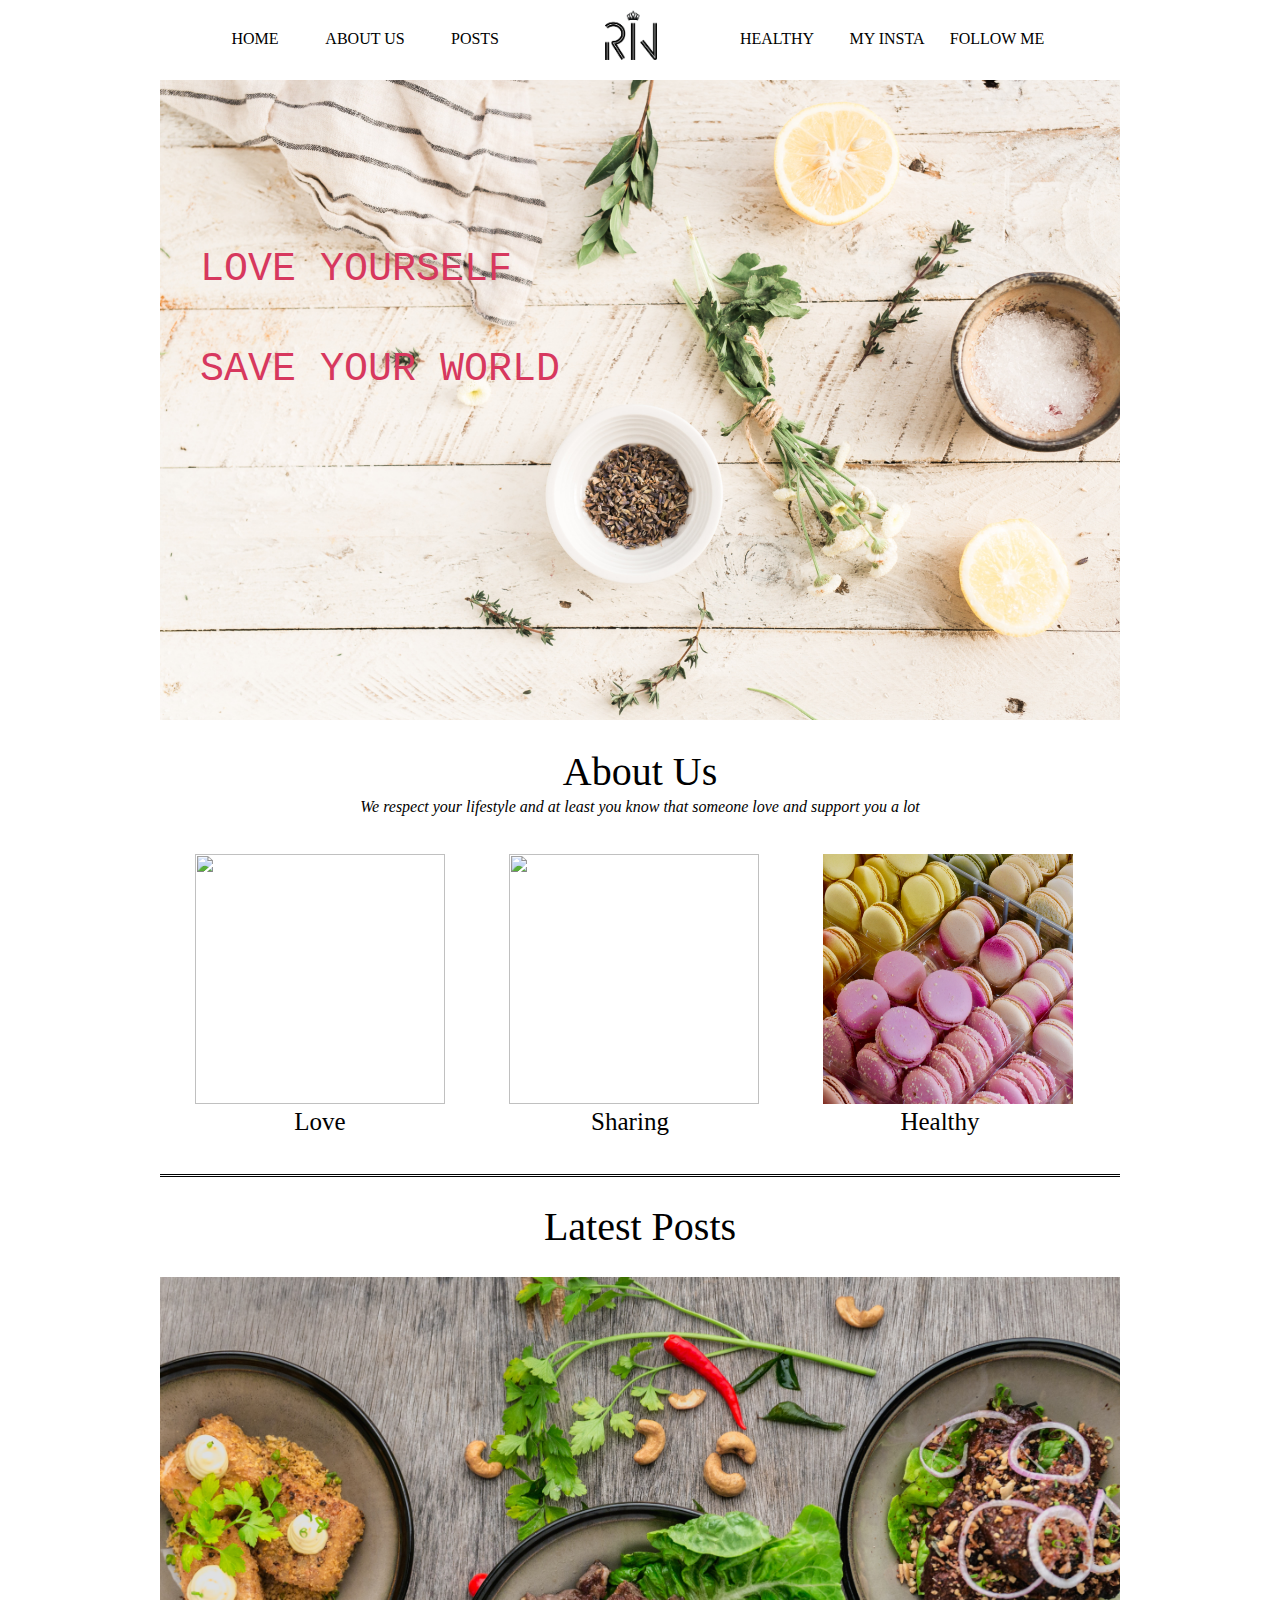
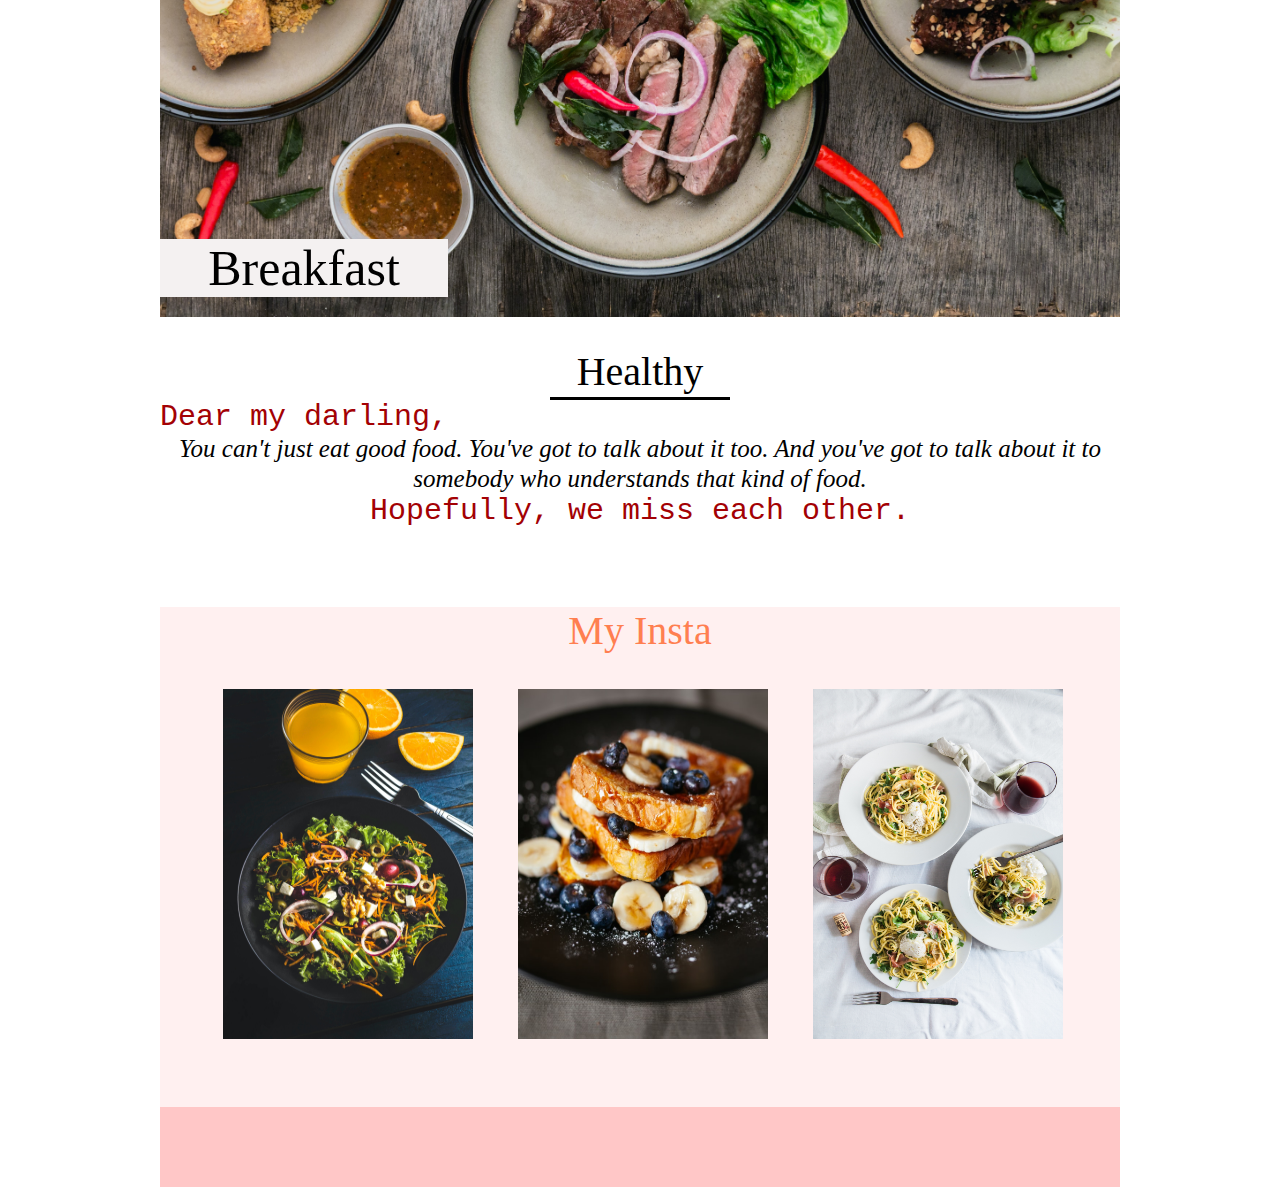
==== Final/index.html @ 311c3059 "updated" ====
<!doctype html>
<html>
<head>
<meta charset="UTF-8">
<title>Untitled Document</title>
    <link rel="stylesheet" href="Css.css">
</head>

<body>
    <div id="outer">
        <section>
            <div id="header">
                <div id="wrapper-header">
                    <div class="menu uno">
                        <nav>
                            <ul>
                                <li><a href="index.html">Home</a></li>
                                <li><a href="#">About Us</a></li>
                                <li><a href="#">Posts</a></li>
                            </ul>
                        </nav>
                    </div>
                     <div id="logo">
                        <img src="image/Logo Rin.png">
                    </div>
                    <div class="menu dos">
                        <nav>
                            <ul>
                                <li><a href="#">Healthy</a></li>
                                <li><a href="#">My Insta</a></li>
                                <li><a href="#">Follow me</a></li>
                            </ul>
                        </nav>
                    </div>
                </div>
            </div>
      </section>
        <section id="intro">
              <img src="image/bg.jpg">
              <div id="text">
                  <p>LOVE YOURSELF</p>
                  <p>SAVE YOUR WORLD</p>
            </div>
        </section>
        <section id="aboutus">
            <div id="title1">
                <p style="font-size: 40px">About Us</p>
                <p><i>We respect your lifestyle and at least you know that someone love and support you a lot</i></p>
            </div>
                <div id="function1">
                    <img src="image/abus.jpg" alt="">
                    <img src="image/abus3.jpg" alt="">
                    <img src="image/abus2.jpg" alt="">
                </div>
                 <div id="function2">
                    <p>Love</p>
                    <p>Sharing</p>
                    <p>Healthy</p>
                </div>
        </section>
        <section id="post">
            <div id="title2" style="font-size: 40px">Latest Posts</div>
            <div id="slide">
                <div class="slide-post fade">
                    <img src="image/sl1.jpg" alt="">
                    <div class="title">Breakfast</div>
                </div>
                <div class="slide-post fade">
                    <img src="image/sl2.jpg" alt="">
                    <div class="title">Lunch</div>
                </div>
                <div class="slide-post fade">
                    <img src="image/Sl3.jpg" alt="">
                    <div class="title">Dinner</div>
                </div>
                <div>
                    <div class="dot one"></div>
                    <div class="dot two"></div>
                    <div class="dot three"></div>
                </div>
            </div>
        </section>
        <section id="healthy">
            <div id="title3" style="font-size: 40px">Healthy</div>
                <div id="content1">
                    <p id="special1">Dear my darling,</p>
                    <p id="normal"><i>You can't just eat good food. You've got to talk about it too. And you've got to talk about it to somebody who understands that kind of food.</i></p>
                    <p id="special2">Hopefully, we miss each other.</p>
            </div>
        </section>
        <section id="insta">
            <div id="title4" style="font-size: 40px">My Insta</div>
            <div class="ins">
                <img src="image/ins1.jpg" alt="">
                <img src="image/Ins2.jpeg" alt="">
                <img src="image/ins4.jpg" alt="">
            </div>
        </section>
        <section id="footer"></section>
    </div>
    <script>
var slideIndex = 0;
showSlides();

function showSlides() {
  var i;
  var slides = document.getElementsByClassName("slide-post");
  var dots = document.getElementsByClassName("dot");
  for (i = 0; i < slides.length; i++) {
    slides[i].style.display = "none";  
  }
  slideIndex++;
  if (slideIndex > slides.length) {slideIndex = 1}    
  for (i = 0; i < dots.length; i++) {
    dots[i].className = dots[i].className.replace(" active", "");
  }
  slides[slideIndex-1].style.display = "block";  
  dots[slideIndex-1].className += " active";
  setTimeout(showSlides, 4000); // Change image every 2 seconds
}
</script>

</body>
</html>
---- Final/Css.css ----
@charset "UTF-8";
/* CSS Document */
* {
    margin: 0px;
    padding: 0px;
}
#outer {
    width: 960px;
    height: auto;
/*    background: #F6F6F6;*/
    margin: 0 auto;
}
#header {
    width: 960;
    height: 80px;
/*    background: #FFC7C7;*/
}
#wrapper-header {
    width: auto;
    height: auto;
    margin-left: 40px;
}
/*logo*/
#logo {
    width: 192px;
    height: 80px;
/*    background: #AAAAAA;*/
    float: left;
}
#logo img {
    height: 50px;
    float: left;
    margin-left: 75px;
    margin-top: 10px;
}
/*menu*/
.menu uno{
    width: 768px;
    height: 80px;
/*    background: #94b4a4;*/
    float: left;
}
.menu ul li {
    list-style: none;
    text-transform: uppercase;
    width: 110px;
    height: 20px;
    text-align: center;
    margin-top: 30px;
    float: left;
}
.menu ul li a {
	text-decoration: none;
	color: black;
	display: inline-block;
}
#intro {
    width: 960px;
    height: auto;
    position: relative;
}
#intro img {
	width: 100%;
	height: 90%;
	object-fit: cover;
}
#text {
    font-size: 40px;
    font-family:  Countryside, Courier, "Euphemia UCAS Bold", "Euphemia UCAS Italic";
    color: #d7385e;
    float: left;
    position: absolute;
    top: 140px;
    left: 40px;
    line-height: 100px;
}
#aboutus {
    width: 960px;
    height: 450px;
/*    background: #f4d9c6;*/
}
#title1 {
    width: 560px;
    margin: 0 auto;
    text-align: center;
    line-height: 35px;
    padding: 30px;
}
#function1 img {
    width: 250px;
    height: 250px;
    margin-right: 25px;
    margin-left: 35px;
}
#function2 p {
    width: 250px;
    height: 20px;
    margin-right: 25px;
    margin-left: 35px;
    float: left;
    text-align: center;
    font-size: 25px;
}
#post {
    width: 960px;
    height: 750px;
/*    background: #b2deec;*/
    border-top: #000101 double
}
#title2 {
    text-align: center;
    line-height: 100px;
}
#slide {
    width: 960px;
    height: 620px;
/*    background: #b2deec;*/
    position: relative;
    
}
.slide-post img {
    width: 960px;
    position: absolute;
    top: 0px;
    vertical-align: middle;
}
.title {
    color: black;
    background: #F4F1F1;
    font-size: 50px;
    position: absolute;
    text-align: center;
    width: 30%;
    bottom: 0px;
}
.active {
    background-color: #717171;
}
.fade {
     -webkit-animation-name: fade;
      -webkit-animation-duration: 1.5s;
      animation-name: fade;
      animation-duration: 1.5s;
}
@-webkit-keyframes fade {
      from {opacity: .4} 
      to {opacity: 1}
}

@keyframes fade {
      from {opacity: .4} 
      to {opacity: 1}
}
#healthy {
    width: 960px;
    height: 280px;
/*    background: #fadcaa;*/
}
#title3 {
    width: 180px;
    text-align: center;
    line-height: 50px;
    border-bottom: #000000 solid;
    margin: 0 auto;
    padding-top: 20px;
}
#special1 {
    font-family:  Countryside, Courier, "Euphemia UCAS Bold", "Euphemia UCAS Italic";
    font-size: 30px;
    color: #A30104;
}
#normal {
    font-family:  Baskerville, "Palatino Linotype", Palatino, "Century Schoolbook L", "Times New Roman", "serif";
    line-height: 30px;
    font-size: 25px;
    text-align: center;
}
#special2 {
    font-family:  Countryside, Courier, "Euphemia UCAS Bold", "Euphemia UCAS Italic";
    font-size: 30px;
    color: #A30104;
    text-align: center;
}
#content1 {
    width: 960px;
    float: left;
}
#insta {
    width: 960px;
    height: 500px;
    background: #FFF0F0;
    font-size: 40px;
    color: coral;
    text-align: center;
}
.ins img {
    width: 250px;
    height: 350px;
    margin-right: 15px;
    padding-left: 20px;
    padding-top: 35px;
}
.ins img:hover {
    transform: scale(1.2);
    transition: all 1s;
}
#footer {
    width: 960px;
    height: 80px;
    background: #FFC7C7;
}
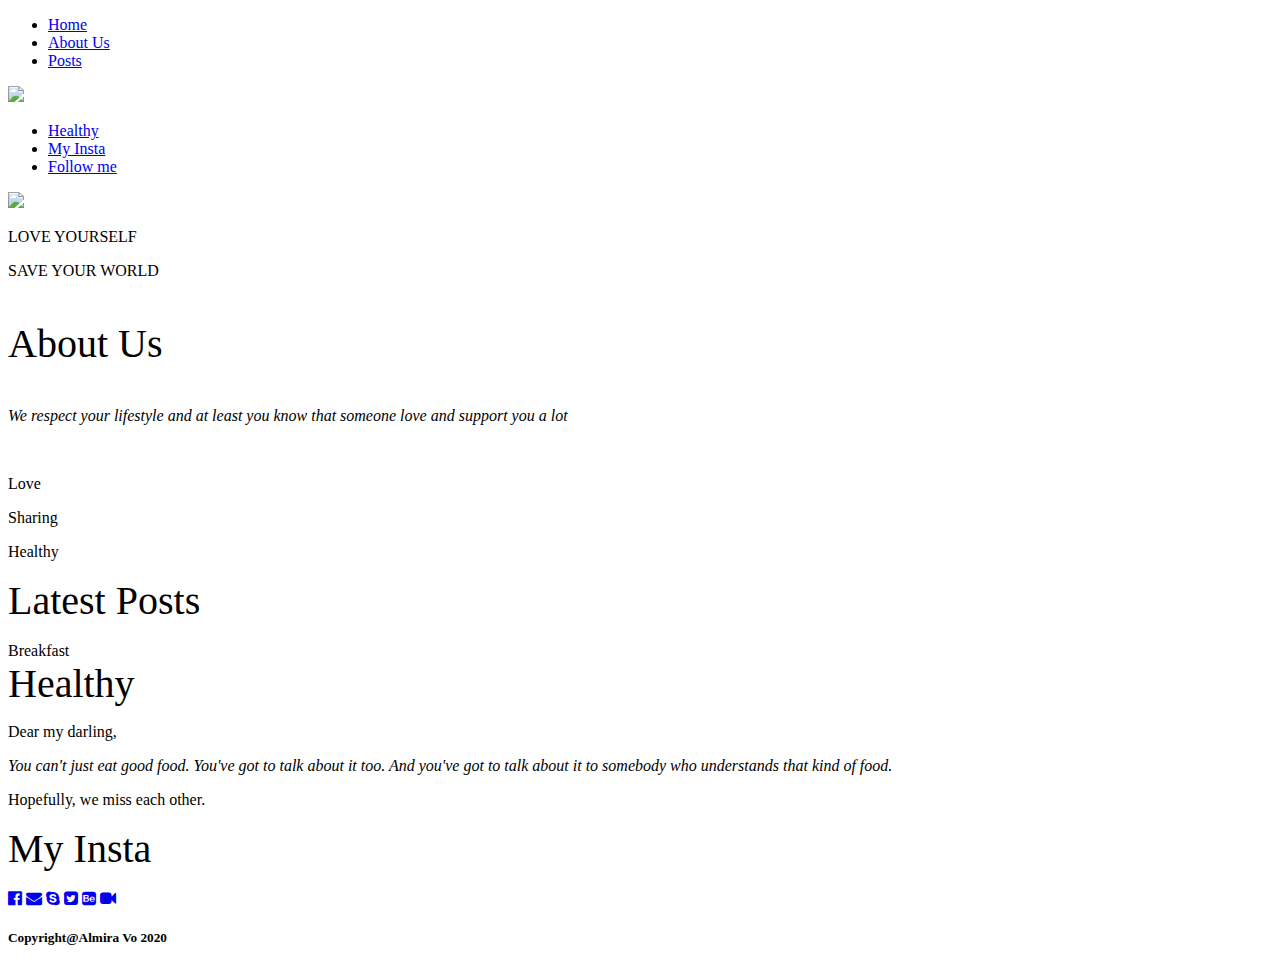
==== commit 51a1db78: "updated" ====
--- a/Final/index.html
+++ b/Final/index.html
@@ -3,7 +3,8 @@
 <head>
 <meta charset="UTF-8">
 <title>Untitled Document</title>
-    <link rel="stylesheet" href="Css.css">
+    <link rel="stylesheet" href="https://stackpath.bootstrapcdn.com/font-awesome/4.7.0/css/font-awesome.min.css" integrity="sha384-wvfXpqpZZVQGK6TAh5PVlGOfQNHSoD2xbE+QkPxCAFlNEevoEH3Sl0sibVcOQVnN" crossorigin="anonymous">
+    <link rel="stylesheet" href="file:///Untitled/Users/macbookpro2017/Documents/LA/Learning/Art/Arena/Sem II/DCW/Final/Css.css">
 </head>
 
 <body>
@@ -14,21 +15,21 @@
                     <div class="menu uno">
                         <nav>
                             <ul>
-                                <li><a href="index.html">Home</a></li>
-                                <li><a href="#">About Us</a></li>
-                                <li><a href="#">Posts</a></li>
+                                <li><a href="file:///Untitled/Users/macbookpro2017/Documents/LA/Learning/Art/Arena/Sem II/DCW/Final/index.html">Home</a></li>
+                                <li><a href="file:///Untitled/Users/macbookpro2017/Documents/LA/Learning/Art/Arena/Sem II/DCW/Final/aboutus">About Us</a></li>
+                                <li><a href="file:///Untitled/Users/macbookpro2017/Documents/LA/Learning/Art/Arena/Sem II/DCW/Final/post">Posts</a></li>
                             </ul>
                         </nav>
                     </div>
                      <div id="logo">
-                        <img src="image/Logo Rin.png">
+                        <img src="file:///Untitled/Users/macbookpro2017/Documents/LA/Learning/Art/Arena/Sem II/DCW/Final/image/Logo Rin.png">
                     </div>
                     <div class="menu dos">
                         <nav>
                             <ul>
-                                <li><a href="#">Healthy</a></li>
-                                <li><a href="#">My Insta</a></li>
-                                <li><a href="#">Follow me</a></li>
+                                <li><a href="file:///Untitled/Users/macbookpro2017/Documents/LA/Learning/Art/Arena/Sem II/DCW/Final/healthy">Healthy</a></li>
+                                <li><a href="file:///Untitled/Users/macbookpro2017/Documents/LA/Learning/Art/Arena/Sem II/DCW/Final/insta">My Insta</a></li>
+                                <li><a href="file:///Untitled/Users/macbookpro2017/Documents/LA/Learning/Art/Arena/Sem II/DCW/Final/footer">Follow me</a></li>
                             </ul>
                         </nav>
                     </div>
@@ -36,7 +37,7 @@
             </div>
       </section>
         <section id="intro">
-              <img src="image/bg.jpg">
+              <img src="file:///Untitled/Users/macbookpro2017/Documents/LA/Learning/Art/Arena/Sem II/DCW/Final/image/bg.jpg">
               <div id="text">
                   <p>LOVE YOURSELF</p>
                   <p>SAVE YOUR WORLD</p>
@@ -48,9 +49,9 @@
                 <p><i>We respect your lifestyle and at least you know that someone love and support you a lot</i></p>
             </div>
                 <div id="function1">
-                    <img src="image/abus.jpg" alt="">
-                    <img src="image/abus3.jpg" alt="">
-                    <img src="image/abus2.jpg" alt="">
+                    <img src="file:///Untitled/Users/macbookpro2017/Documents/LA/Learning/Art/Arena/Sem II/DCW/Final/image/abus.jpg" alt="">
+                    <img src="file:///Untitled/Users/macbookpro2017/Documents/LA/Learning/Art/Arena/Sem II/DCW/Final/image/abus3.jpg" alt="">
+                    <img src="file:///Untitled/Users/macbookpro2017/Documents/LA/Learning/Art/Arena/Sem II/DCW/Final/image/abus2.jpg" alt="">
                 </div>
                  <div id="function2">
                     <p>Love</p>
@@ -62,15 +63,15 @@
             <div id="title2" style="font-size: 40px">Latest Posts</div>
             <div id="slide">
                 <div class="slide-post fade">
-                    <img src="image/sl1.jpg" alt="">
+                    <img src="file:///Untitled/Users/macbookpro2017/Documents/LA/Learning/Art/Arena/Sem II/DCW/Final/image/sl1.jpg" alt="">
                     <div class="title">Breakfast</div>
                 </div>
                 <div class="slide-post fade">
-                    <img src="image/sl2.jpg" alt="">
+                    <img src="file:///Untitled/Users/macbookpro2017/Documents/LA/Learning/Art/Arena/Sem II/DCW/Final/image/sl2.jpg" alt="">
                     <div class="title">Lunch</div>
                 </div>
                 <div class="slide-post fade">
-                    <img src="image/Sl3.jpg" alt="">
+                    <img src="file:///Untitled/Users/macbookpro2017/Documents/LA/Learning/Art/Arena/Sem II/DCW/Final/image/Sl3.jpg" alt="">
                     <div class="title">Dinner</div>
                 </div>
                 <div>
@@ -91,13 +92,23 @@
         <section id="insta">
             <div id="title4" style="font-size: 40px">My Insta</div>
             <div class="ins">
-                <img src="image/ins1.jpg" alt="">
-                <img src="image/Ins2.jpeg" alt="">
-                <img src="image/ins4.jpg" alt="">
+                <img src="file:///Untitled/Users/macbookpro2017/Documents/LA/Learning/Art/Arena/Sem II/DCW/Final/image/ins1.jpg" alt="">
+                <img src="file:///Untitled/Users/macbookpro2017/Documents/LA/Learning/Art/Arena/Sem II/DCW/Final/image/Ins2.jpeg" alt="">
+                <img src="file:///Untitled/Users/macbookpro2017/Documents/LA/Learning/Art/Arena/Sem II/DCW/Final/image/ins4.jpg" alt="">
             </div>
         </section>
-        <section id="footer"></section>
-    </div>
+        <section id="footer">
+            <div id="social">
+		<a href="https://www.facebook.com/vnla14/" target="_blank"> <i class="fa fa-facebook-official" aria-hidden="true"></i></a>
+		<a href="https://www.gmail.com" target="_blank"> <i class="fa fa-envelope" aria-hidden="true"></i></a>
+		<a href="https://www.skype.com" target="_blank"> <i class="fa fa-skype" aria-hidden="true"></i></a>
+		<a href="https://www.twitter.com" target="_blank"> <i class="fa fa-twitter-square" aria-hidden="true"></i></a>
+		<a href="https://www.behance.com" target="_blank"> <i class="fa fa-behance-square" aria-hidden="true"></i></a>
+		<a href="https://www.zoom.com" target="_blank"> <i class="fa fa-video-camera" aria-hidden="true"></i></a><br>
+            </div>
+	<h5>Copyright@Almira Vo 2020</h5>
+        </section>
+        
     <script>
 var slideIndex = 0;
 showSlides();
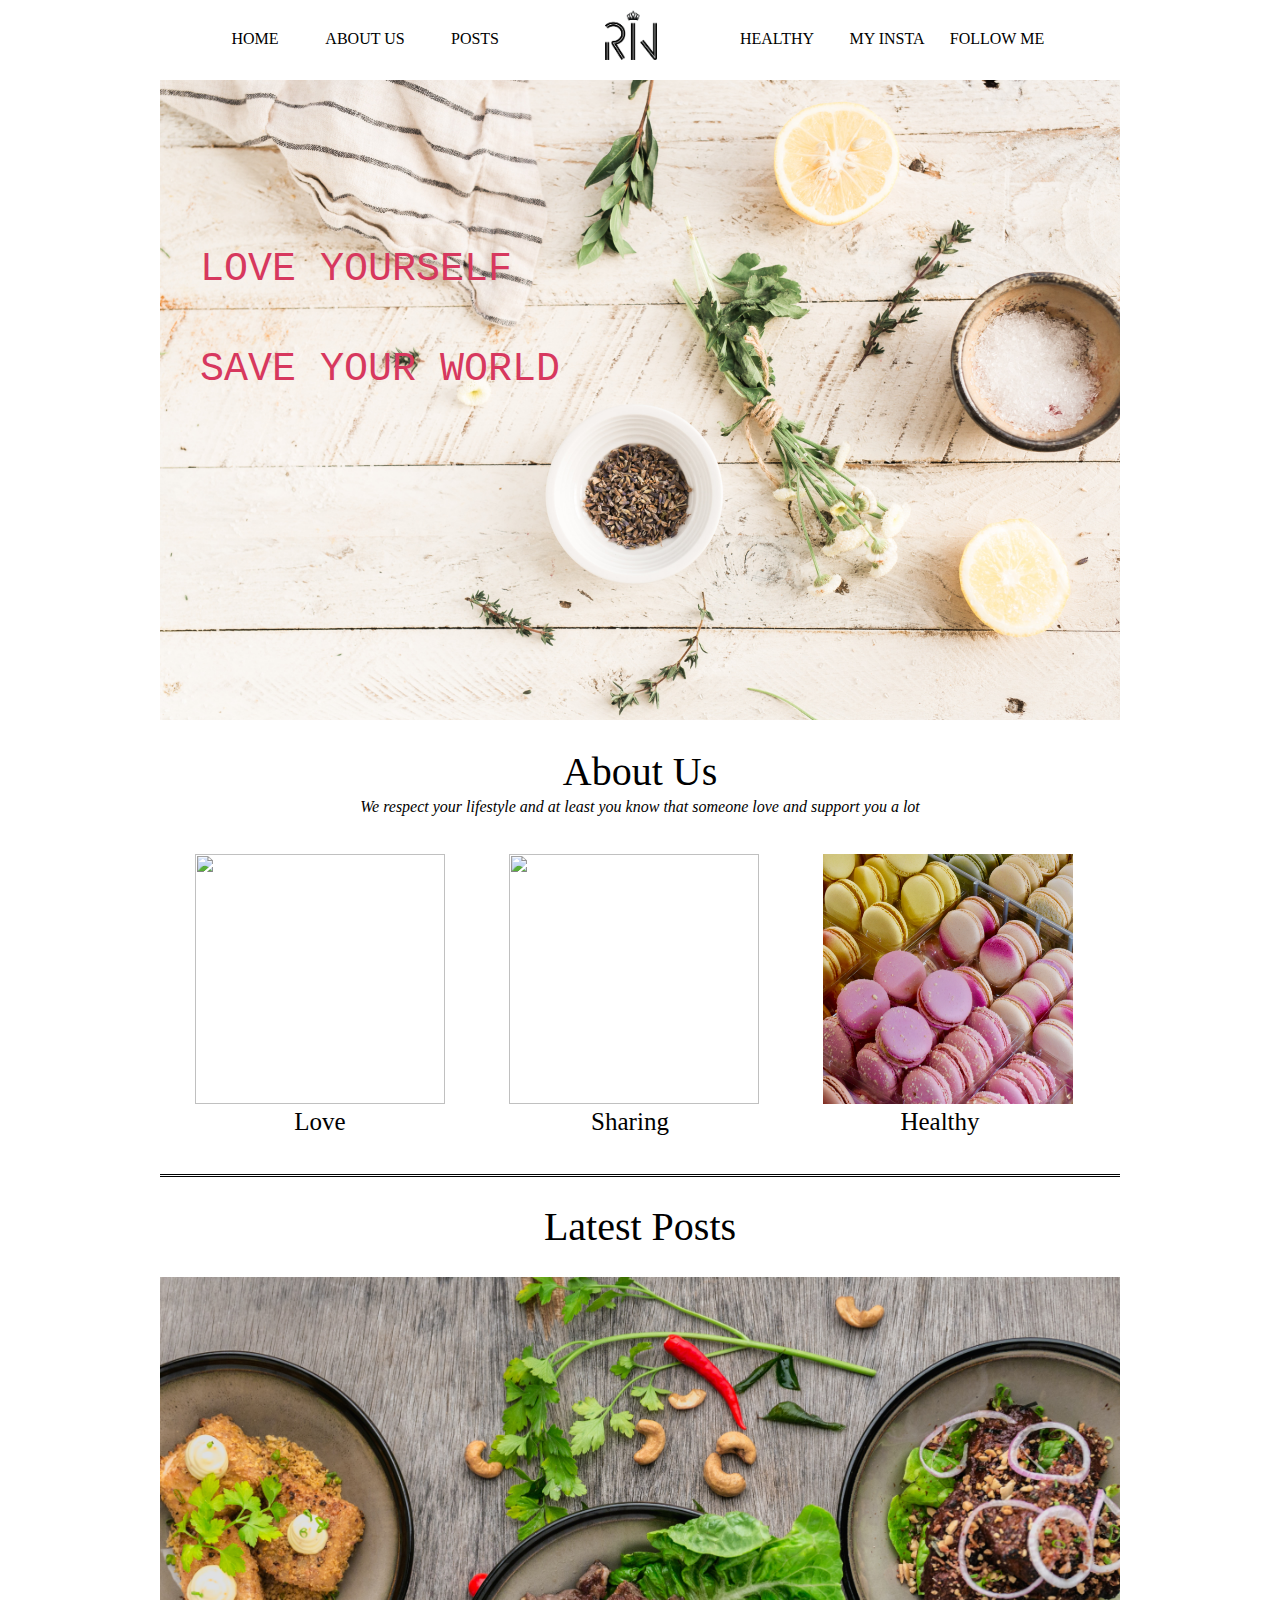
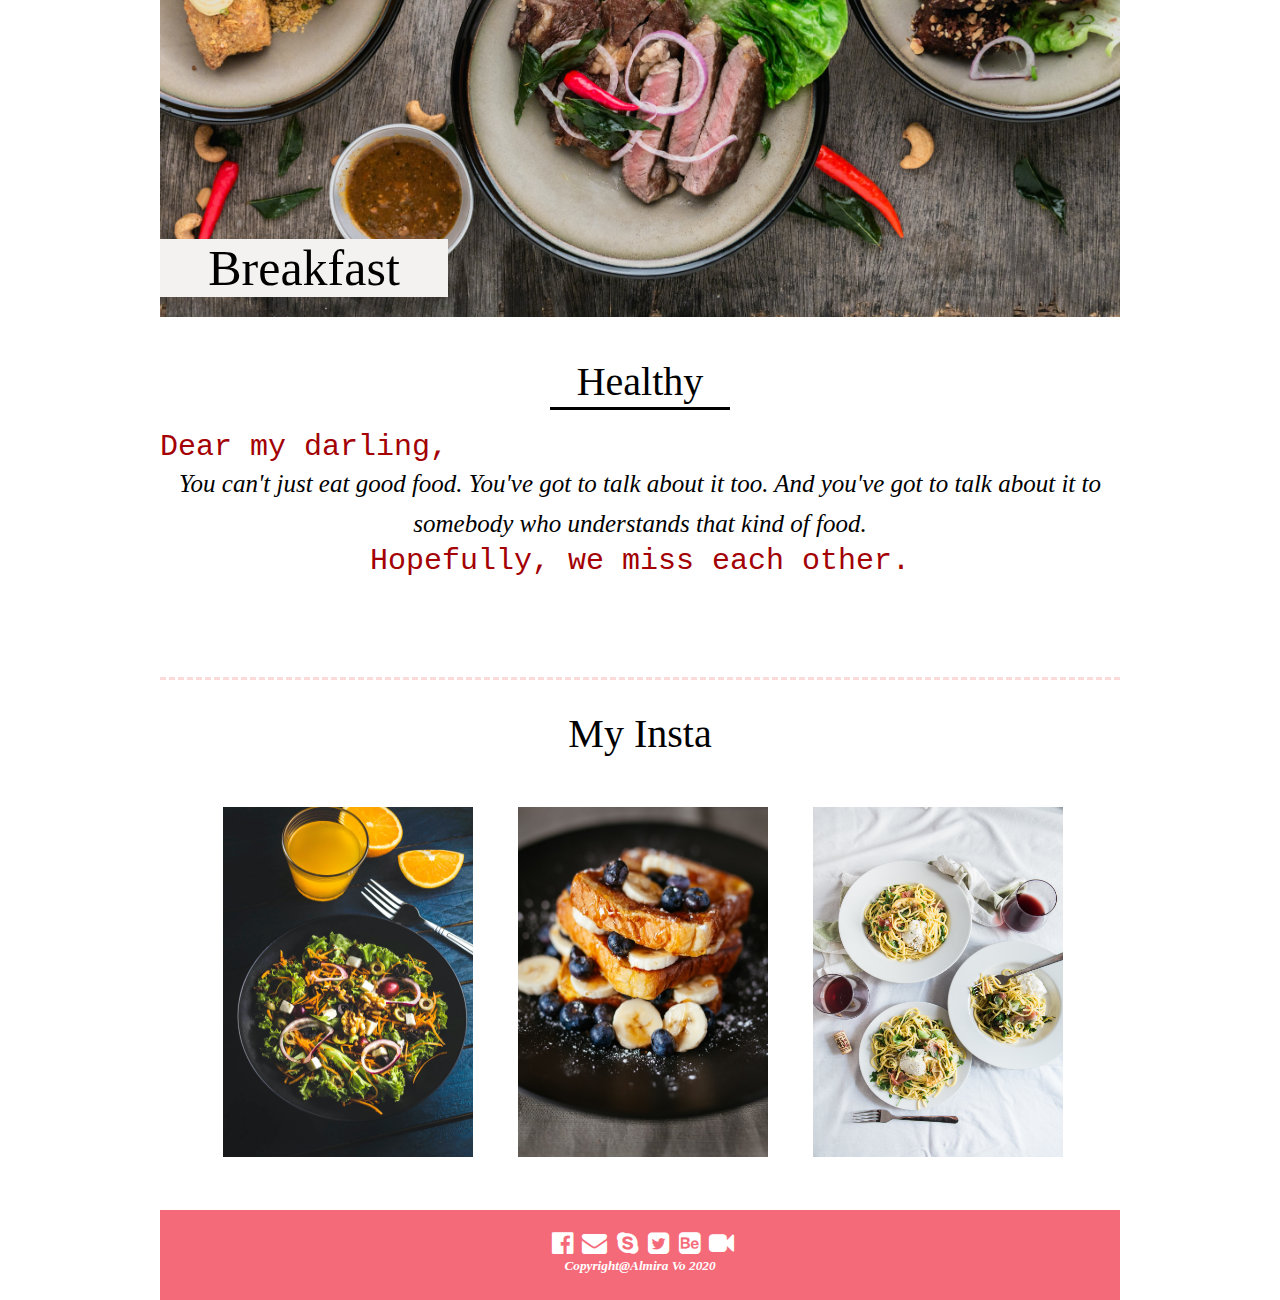
==== commit 905d6290: "updated new" ====
--- a/Final/index.html
+++ b/Final/index.html
@@ -4,7 +4,7 @@
 <meta charset="UTF-8">
 <title>Untitled Document</title>
     <link rel="stylesheet" href="https://stackpath.bootstrapcdn.com/font-awesome/4.7.0/css/font-awesome.min.css" integrity="sha384-wvfXpqpZZVQGK6TAh5PVlGOfQNHSoD2xbE+QkPxCAFlNEevoEH3Sl0sibVcOQVnN" crossorigin="anonymous">
-    <link rel="stylesheet" href="file:///Untitled/Users/macbookpro2017/Documents/LA/Learning/Art/Arena/Sem II/DCW/Final/Css.css">
+    <link rel="stylesheet" href="Css.css">
 </head>
 
 <body>
@@ -15,21 +15,21 @@
                     <div class="menu uno">
                         <nav>
                             <ul>
-                                <li><a href="file:///Untitled/Users/macbookpro2017/Documents/LA/Learning/Art/Arena/Sem II/DCW/Final/index.html">Home</a></li>
-                                <li><a href="file:///Untitled/Users/macbookpro2017/Documents/LA/Learning/Art/Arena/Sem II/DCW/Final/aboutus">About Us</a></li>
-                                <li><a href="file:///Untitled/Users/macbookpro2017/Documents/LA/Learning/Art/Arena/Sem II/DCW/Final/post">Posts</a></li>
+                                <li><a href="index.html">Home</a></li>
+                                <li><a href="#aboutus">About Us</a></li>
+                                <li><a href="#post">Posts</a></li>
                             </ul>
                         </nav>
                     </div>
                      <div id="logo">
-                        <img src="file:///Untitled/Users/macbookpro2017/Documents/LA/Learning/Art/Arena/Sem II/DCW/Final/image/Logo Rin.png">
+                        <img src="image/Logo Rin.png" alt="Logo">
                     </div>
                     <div class="menu dos">
                         <nav>
                             <ul>
-                                <li><a href="file:///Untitled/Users/macbookpro2017/Documents/LA/Learning/Art/Arena/Sem II/DCW/Final/healthy">Healthy</a></li>
-                                <li><a href="file:///Untitled/Users/macbookpro2017/Documents/LA/Learning/Art/Arena/Sem II/DCW/Final/insta">My Insta</a></li>
-                                <li><a href="file:///Untitled/Users/macbookpro2017/Documents/LA/Learning/Art/Arena/Sem II/DCW/Final/footer">Follow me</a></li>
+                                <li><a href="#healthy">Healthy</a></li>
+                                <li><a href="#insta">My Insta</a></li>
+                                <li><a href="#footer">Follow me</a></li>
                             </ul>
                         </nav>
                     </div>
@@ -37,7 +37,7 @@
             </div>
       </section>
         <section id="intro">
-              <img src="file:///Untitled/Users/macbookpro2017/Documents/LA/Learning/Art/Arena/Sem II/DCW/Final/image/bg.jpg">
+              <img src="image/bg.jpg" alt="background">
               <div id="text">
                   <p>LOVE YOURSELF</p>
                   <p>SAVE YOUR WORLD</p>
@@ -49,9 +49,9 @@
                 <p><i>We respect your lifestyle and at least you know that someone love and support you a lot</i></p>
             </div>
                 <div id="function1">
-                    <img src="file:///Untitled/Users/macbookpro2017/Documents/LA/Learning/Art/Arena/Sem II/DCW/Final/image/abus.jpg" alt="">
-                    <img src="file:///Untitled/Users/macbookpro2017/Documents/LA/Learning/Art/Arena/Sem II/DCW/Final/image/abus3.jpg" alt="">
-                    <img src="file:///Untitled/Users/macbookpro2017/Documents/LA/Learning/Art/Arena/Sem II/DCW/Final/image/abus2.jpg" alt="">
+                    <img src="image/abus.jpg" alt="">
+                    <img src="image/abus3.jpg" alt="">
+                    <img src="image/abus2.jpg" alt="">
                 </div>
                  <div id="function2">
                     <p>Love</p>
@@ -63,21 +63,21 @@
             <div id="title2" style="font-size: 40px">Latest Posts</div>
             <div id="slide">
                 <div class="slide-post fade">
-                    <img src="file:///Untitled/Users/macbookpro2017/Documents/LA/Learning/Art/Arena/Sem II/DCW/Final/image/sl1.jpg" alt="">
+                    <img src="image/sl1.jpg" alt="">
                     <div class="title">Breakfast</div>
                 </div>
                 <div class="slide-post fade">
-                    <img src="file:///Untitled/Users/macbookpro2017/Documents/LA/Learning/Art/Arena/Sem II/DCW/Final/image/sl2.jpg" alt="">
+                    <img src="image/sl2.jpg" alt="">
                     <div class="title">Lunch</div>
                 </div>
                 <div class="slide-post fade">
-                    <img src="file:///Untitled/Users/macbookpro2017/Documents/LA/Learning/Art/Arena/Sem II/DCW/Final/image/Sl3.jpg" alt="">
+                    <img src="image/Sl3.jpg" alt="">
                     <div class="title">Dinner</div>
                 </div>
-                <div>
-                    <div class="dot one"></div>
-                    <div class="dot two"></div>
-                    <div class="dot three"></div>
+                <div style="text-align:center">
+                      <span class="dot"></span> 
+                      <span class="dot"></span> 
+                      <span class="dot"></span> 
                 </div>
             </div>
         </section>
@@ -92,9 +92,9 @@
         <section id="insta">
             <div id="title4" style="font-size: 40px">My Insta</div>
             <div class="ins">
-                <img src="file:///Untitled/Users/macbookpro2017/Documents/LA/Learning/Art/Arena/Sem II/DCW/Final/image/ins1.jpg" alt="">
-                <img src="file:///Untitled/Users/macbookpro2017/Documents/LA/Learning/Art/Arena/Sem II/DCW/Final/image/Ins2.jpeg" alt="">
-                <img src="file:///Untitled/Users/macbookpro2017/Documents/LA/Learning/Art/Arena/Sem II/DCW/Final/image/ins4.jpg" alt="">
+                <img src="image/ins1.jpg" alt="">
+                <img src="image/Ins2.jpeg" alt="">
+                <img src="image/ins4.jpg" alt="">
             </div>
         </section>
         <section id="footer">
@@ -130,6 +130,6 @@
   setTimeout(showSlides, 4000); // Change image every 2 seconds
 }
 </script>
-
+    </div>
 </body>
 </html>
--- a/Final/Css.css
+++ b/Final/Css.css
@@ -0,0 +1,234 @@
+@charset "UTF-8";
+/* CSS Document */
+* {
+    margin: 0px;
+    padding: 0px;
+}
+#outer {
+    width: 960px;
+    height: auto;
+/*    background: #F6F6F6;*/
+    margin: 0 auto;
+}
+#header {
+    width: 960;
+    height: 80px;
+/*    background: #FFC7C7;*/
+}
+#wrapper-header {
+    width: auto;
+    height: auto;
+    margin-left: 40px;
+}
+/*logo*/
+#logo {
+    width: 192px;
+    height: 80px;
+/*    background: #AAAAAA;*/
+    float: left;
+}
+#logo img {
+    height: 50px;
+    float: left;
+    margin-left: 75px;
+    margin-top: 10px;
+}
+/*menu*/
+.menu uno{
+    width: 768px;
+    height: 80px;
+/*    background: #94b4a4;*/
+    float: left;
+}
+.menu ul li {
+    list-style: none;
+    text-transform: uppercase;
+    width: 110px;
+    height: 20px;
+    text-align: center;
+    margin-top: 30px;
+    float: left;
+}
+.menu ul li a {
+	text-decoration: none;
+	color: black;
+	display: inline-block;
+}
+.menu ul li a:hover {
+    color: #f56a79;
+}
+#intro {
+    width: 960px;
+    height: auto;
+    position: relative;
+}
+#intro img {
+	width: 100%;
+	height: 90%;
+	object-fit: cover;
+}
+#text {
+    font-size: 40px;
+    font-family:  Countryside, Courier, "Euphemia UCAS Bold", "Euphemia UCAS Italic";
+    color: #d7385e;
+    float: left;
+    position: absolute;
+    top: 140px;
+    left: 40px;
+    line-height: 100px;
+}
+#aboutus {
+    width: 960px;
+    height: 450px;
+/*    background: #f4d9c6;*/
+}
+#title1 {
+    width: 560px;
+    margin: 0 auto;
+    text-align: center;
+    line-height: 35px;
+    padding: 30px;
+}
+#function1 img {
+    width: 250px;
+    height: 250px;
+    margin-right: 25px;
+    margin-left: 35px;
+}
+#function2 p {
+    width: 250px;
+    height: 20px;
+    margin-right: 25px;
+    margin-left: 35px;
+    float: left;
+    text-align: center;
+    font-size: 25px;
+}
+#post {
+    width: 960px;
+    height: 750px;
+/*    background: #b2deec;*/
+    border-top: #000101 double
+}
+#title2 {
+    text-align: center;
+    line-height: 100px;
+}
+#slide {
+    width: 960px;
+    height: 620px;
+/*    background: #b2deec;*/
+    position: relative;
+    
+}
+.slide-post img {
+    width: 960px;
+    position: absolute;
+    top: 0px;
+    vertical-align: middle;
+}
+.title {
+    color: black;
+    background: #F4F1F1;
+    font-size: 50px;
+    position: absolute;
+    text-align: center;
+    width: 30%;
+    bottom: 0px;
+}
+.active {
+    background-color: #717171;
+}
+.fade {
+     -webkit-animation-name: fade;
+      -webkit-animation-duration: 1.5s;
+      animation-name: fade;
+      animation-duration: 1.5s;
+}
+@-webkit-keyframes fade {
+      from {opacity: .4} 
+      to {opacity: 1}
+}
+
+@keyframes fade {
+      from {opacity: .4} 
+      to {opacity: 1}
+}
+#healthy {
+    width: 960px;
+    height: 320px;
+/*    background: #fadcaa;*/
+}
+#title3 {
+    width: 180px;
+    text-align: center;
+    line-height: 50px;
+    border-bottom: #000000 solid;
+    margin: 0 auto;
+    padding-top: 30px;
+}
+#special1 {
+    margin-top: 20px;
+    font-family:  Countryside, Courier, "Euphemia UCAS Bold", "Euphemia UCAS Italic";
+    font-size: 30px;
+    color: #A30104;
+}
+#normal {
+    font-family:  Baskerville, "Palatino Linotype", Palatino, "Century Schoolbook L", "Times New Roman", "serif";
+    line-height: 40px;
+    font-size: 25px;
+    text-align: center;
+}
+#special2 {
+    font-family:  Countryside, Courier, "Euphemia UCAS Bold", "Euphemia UCAS Italic";
+    font-size: 30px;
+    color: #A30104;
+    text-align: center;
+}
+#content1 {
+    width: 960px;
+    float: left;
+}
+#insta {
+    border-top: #fcdada dashed; 
+    margin-top: 30px;
+    width: 960px;
+    height: 530px;
+/*    background: #F6F7D4;*/
+    font-size: 40px;
+    color: black;
+    text-align: center;
+}
+#title4 {
+    margin-top: 30px;
+}
+.ins img {
+    width: 250px;
+    height: 350px;
+    margin-right: 15px;
+    padding-left: 20px;
+    padding-top: 50px;
+}
+.ins img:hover {
+    transform: scale(1.2);
+    transition: all 1s;
+}
+#footer {
+    color: white;
+    background-color: #f56a79;
+    width: 100%;
+    height: 60px;
+    text-align: center;
+    padding-top: 20px;
+    padding-bottom: 10px;  
+    }
+#footer a {
+    color: white;
+    font-size: 25px;
+    margin-left: 0.6%;
+    }
+#footer h5 {
+    font-style: italic;
+    }
+
+
